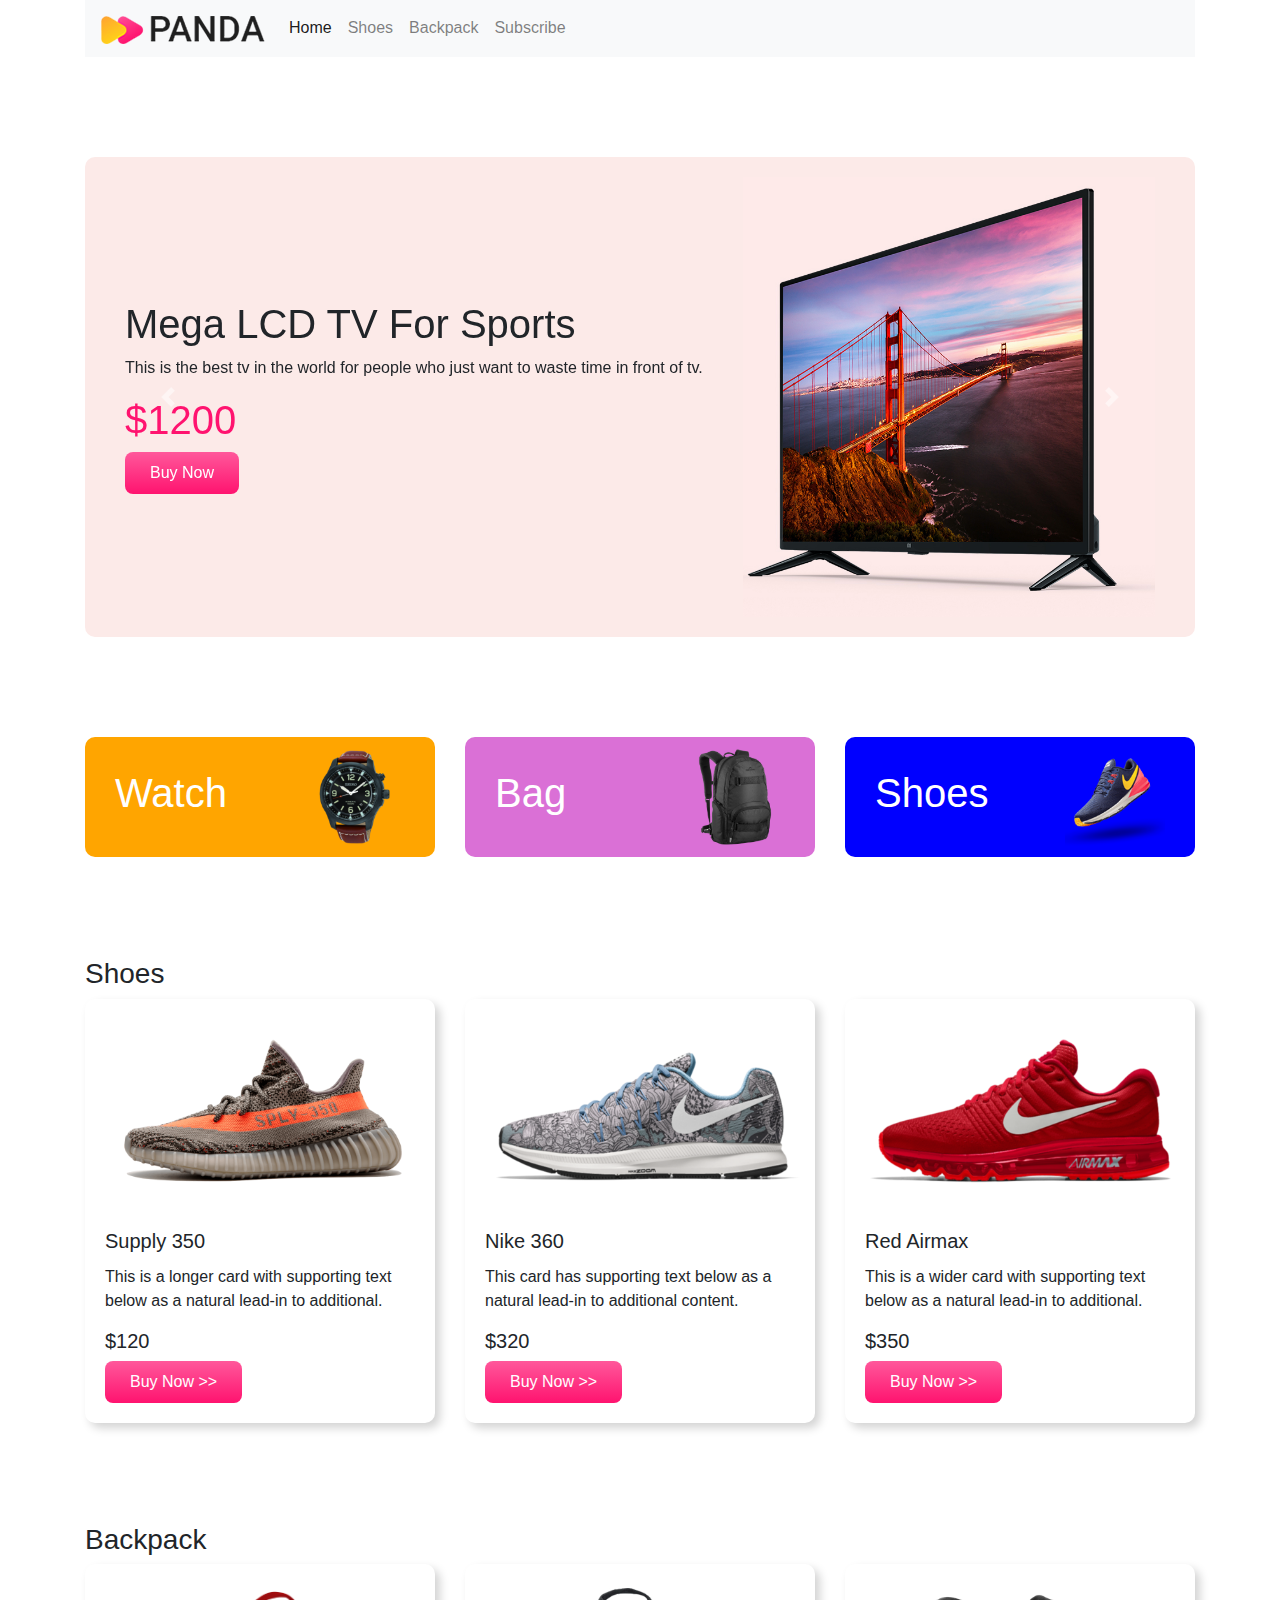
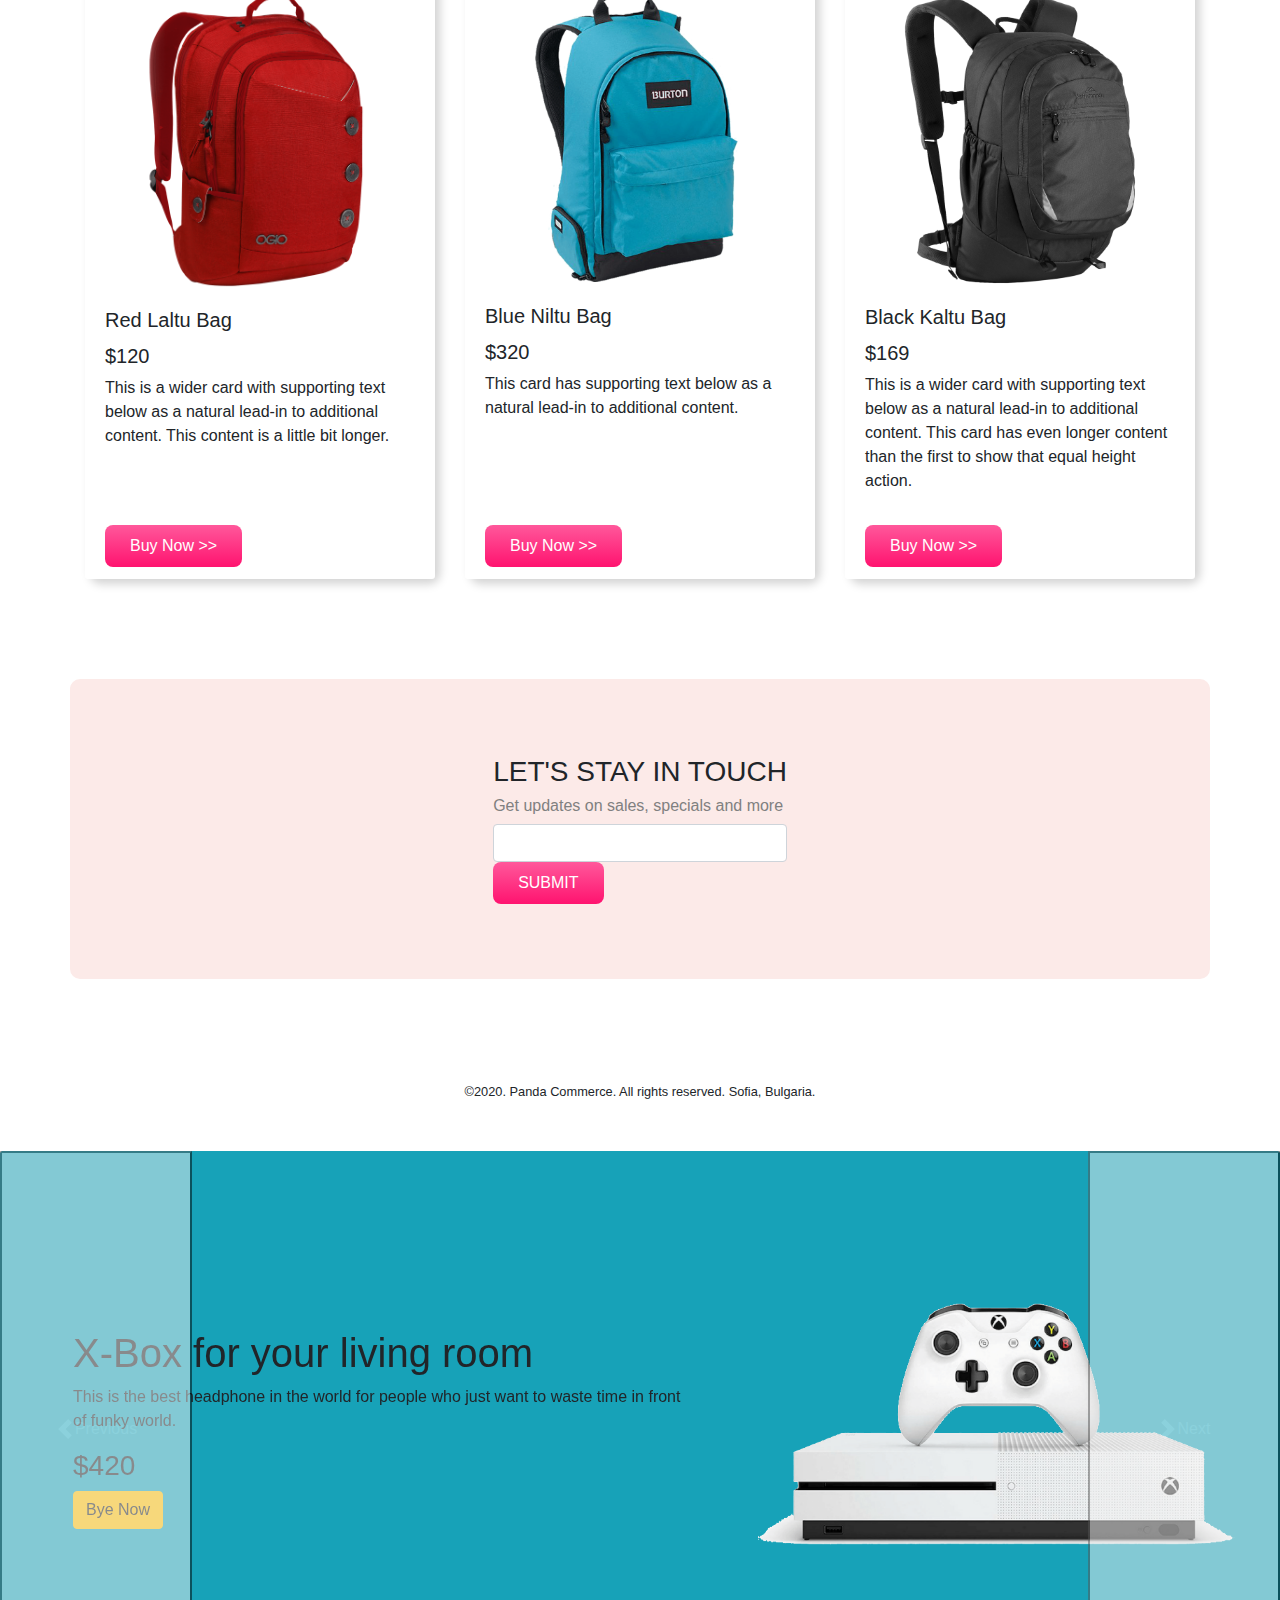
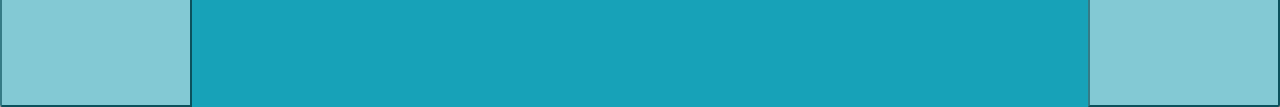
==== panda-ecomarch-bootstrap/index.html @ 9adb0c9a "first commit" ====
<!DOCTYPE html>
<html lang="en">

<head>
  <meta charset="UTF-8">
  <meta name="viewport" content="width=device-width, initial-scale=1.0">
  <meta http-equiv="X-UA-Compatible" content="ie=edge">
  <title>Panda Commerce</title>
  <link rel="stylesheet" href="https://stackpath.bootstrapcdn.com/bootstrap/4.4.1/css/bootstrap.min.css"
    integrity="sha384-Vkoo8x4CGsO3+Hhxv8T/Q5PaXtkKtu6ug5TOeNV6gBiFeWPGFN9MuhOf23Q9Ifjh" crossorigin="anonymous">
  <link rel="stylesheet" href="style.css">
</head>

<body>
  <div class="container">
    <nav class="navbar navbar-expand-lg navbar-light bg-light">
      <a class="navbar-brand" href="#">
        <img src="images/logo.png" alt="">
      </a>
      <button class="navbar-toggler" type="button" data-toggle="collapse" data-target="#navbarNav"
        aria-controls="navbarNav" aria-expanded="false" aria-label="Toggle navigation">
        <span class="navbar-toggler-icon"></span>
      </button>
      <div class="collapse navbar-collapse" id="navbarNav">
        <ul class="navbar-nav">
          <li class="nav-item active">
            <a class="nav-link" href="#">Home <span class="sr-only">(current)</span></a>
          </li>
          <li class="nav-item">
            <a class="nav-link" href="#shoes">Shoes</a>
          </li>
          <li class="nav-item">
            <a class="nav-link" href="#backpack">Backpack</a>
          </li>
          <li class="nav-item">
            <a class="nav-link" href="#subscribe">Subscribe</a>
          </li>
        </ul>
      </div>
    </nav>
  </div>
  <div class="container">
    <div id="carouselExampleControls" class="carousel slide orange-bg" data-ride="carousel">
      <div class="carousel-inner">
        <div class="carousel-item active">
          <div class="row align-items-center">
            <div class="col-md-7">
              <h1>Mega LCD TV For Sports</h1>
              <p>This is the best tv in the world for people who just want to waste time in front of tv.</p>
              <h1 class="price">$1200</h1>
              <button class="buy-now-button">Buy Now</button>
            </div>
            <div class="col-md-5">
              <img src="images/banner-images/tv.png" class="d-block w-100" alt="...">
            </div>
          </div>
        </div>
        <div class="carousel-item">
          <div class="row  align-items-center">
            <div class="col-md-7">
              <h1>Cool Dude Headphone</h1>
              <p>This is the best headphone in the world for people who just want to waste time in front of funky world.
              </p>
              <h1 class="price">$420</h1>
              <button class="buy-now-button">Buy Now</button>
            </div>
            <div class="col-md-5">
              <img src="images/banner-images/headphone.png" class="d-block w-100" alt="...">
            </div>
          </div>
        </div>
        <div class="carousel-item">
          <div class="row align-items-center">
            <div class="col-md-7">
              <h1>X-Box for your living room</h1>
              <p>This is the best x-box in the world for people who just want to waste time in front of fake sports.</p>
              <h1 class="price">$600</h1>
              <button class="buy-now-button">Buy Now</button>
            </div>
            <div class="col-md-5">
              <img src="images/banner-images/xbox.png" class="d-block w-100" alt="...">
            </div>
          </div>
        </div>
      </div>
      <a class="carousel-control-prev" href="#carouselExampleControls" role="button" data-slide="prev">
        <span class="carousel-control-prev-icon" aria-hidden="true"></span>
        <span class="sr-only">Previous</span>
      </a>
      <a class="carousel-control-next" href="#carouselExampleControls" role="button" data-slide="next">
        <span class="carousel-control-next-icon" aria-hidden="true"></span>
        <span class="sr-only">Next</span>
      </a>
    </div>
  </div>

  <div class="container categories">
    <div class="row">
      <div class="col-md-4">
        <div class="d-flex justify-content-between align-items-center cat1">
          <h1>Watch</h1>
          <img src="images/categories/watch.png" alt="">
        </div>
      </div>
      <div class="col-md-4">
        <div class="d-flex justify-content-between align-items-center cat2">
          <h1>Bag</h1>
          <img src="images/categories/bag.png" alt="">
        </div>
      </div>
      <div class="col-md-4">
        <div class="d-flex justify-content-between align-items-center cat3">
          <h1>Shoes</h1>
          <img src="images/categories/shoes.png" alt="">
        </div>
      </div>
    </div>
  </div>

  <div class="container shoes" id="shoes">
    <h3>Shoes</h3>
    <div class="card-deck">
      <div class="card">
        <img src="images/shoes/shoe-1.png" class="card-img-top" alt="...">
        <div class="card-body">
          <h5 class="card-title">Supply 350</h5>
          <p class="card-text">This is a longer card with supporting text below as a natural lead-in to additional.</p>
          <h5>$120</h5>
          <button class="buy-now-button">Buy Now >></button>
        </div>
      </div>
      <div class="card">
        <img src="images/shoes/shoe-2.png" class="card-img-top" alt="...">
        <div class="card-body">
          <h5 class="card-title">Nike 360</h5>
          <p class="card-text">This card has supporting text below as a natural lead-in to additional content.</p>
          <h5>$320</h5>
          <button class="buy-now-button">Buy Now >></button>
        </div>
      </div>
      <div class="card">
        <img src="images/shoes/shoe-3.png" class="card-img-top" alt="...">
        <div class="card-body">
          <h5 class="card-title">Red Airmax</h5>
          <p class="card-text">This is a wider card with supporting text below as a natural lead-in to additional.</p>
          <h5>$350</h5>
          <button class="buy-now-button">Buy Now >></button>
        </div>
      </div>
    </div>
  </div>

  <div class="container" id="backpack">
    <h3>Backpack</h3>
    <div class="card-deck">
      <div class="card">
        <img src="images/bags/bag-1.png" class="card-img-top" alt="...">
        <div class="card-body">
          <h5 class="card-title">Red Laltu Bag</h5>
          <h5>$120</h5>
          <p class="card-text">This is a wider card with supporting text below as a natural lead-in to additional
            content. This content is a little bit longer.</p>
        </div>
        <div class="card-footer">
          <button class="buy-now-button">Buy Now >></button>
        </div>
      </div>
      <div class="card">
        <img src="images/bags/bag-2.png" class="card-img-top" alt="...">
        <div class="card-body">
          <h5 class="card-title">Blue Niltu Bag</h5>
          <h5>$320</h5>
          <p class="card-text">This card has supporting text below as a natural lead-in to additional content.</p>
        </div>
        <div class="card-footer">
          <button class="buy-now-button">Buy Now >></button>
        </div>
      </div>
      <div class="card">
        <img src="images/bags/bag-3.png" class="card-img-top" alt="...">
        <div class="card-body">
          <h5 class="card-title">Black Kaltu Bag</h5>
          <h5>$169</h5>
          <p class="card-text">This is a wider card with supporting text below as a natural lead-in to additional
            content. This card has even longer content than the first to show that equal height action.</p>
        </div>
        <div class="card-footer">
          <button class="buy-now-button">Buy Now >></button>
        </div>
      </div>
    </div>
  </div>

  <div class="container d-flex align-items-center justify-content-center orange-bg" id="subscribe">
    <div>
      <h3>LET'S STAY IN TOUCH</h3>
      <h6>Get updates on sales, specials and more</h6>
      <input class="form-control" type="text">
      <button class="buy-now-button">SUBMIT</button>
    </div>
  </div>

  <footer>
    <small> ©2020. Panda Commerce. All rights reserved. Sofia, Bulgaria. </small>
  </footer>

  <script src="https://code.jquery.com/jquery-3.4.1.slim.min.js"
    integrity="sha384-J6qa4849blE2+poT4WnyKhv5vZF5SrPo0iEjwBvKU7imGFAV0wwj1yYfoRSJoZ+n"
    crossorigin="anonymous"></script>
  <script src="https://cdn.jsdelivr.net/npm/popper.js@1.16.0/dist/umd/popper.min.js"
    integrity="sha384-Q6E9RHvbIyZFJoft+2mJbHaEWldlvI9IOYy5n3zV9zzTtmI3UksdQRVvoxMfooAo"
    crossorigin="anonymous"></script>
  <script src="https://stackpath.bootstrapcdn.com/bootstrap/4.4.1/js/bootstrap.min.js"
    integrity="sha384-wfSDF2E50Y2D1uUdj0O3uMBJnjuUD4Ih7YwaYd1iqfktj0Uod8GCExl3Og8ifwB6"
    crossorigin="anonymous"></script>
</body>

</html>
<section class="mt-5">
  <div id="carouselExampleControls" class="carousel slide" data-bs-ride="carousel">
    <div class="carousel-inner">
      <div class="carousel-item active bg-info rounded">
        <div class="row">
          <div class="col-lg-7 d-flex align-items-center p-5">
            <div>
              <h1>Cool Dude Headphone</h1>
              <p>This is the best headphone in the world for people who just want to waste time in
                front of funky world.
              </p>
              <h3>$420</h3>
              <a class="btn btn-warning" href="">Bye Now</a>
            </div>
          </div>
          <div class="col-lg-5">
            <img src="images/banner-images/headphone.png" class="d-block w-100" alt="...">
          </div>
        </div>
      </div>
      <div class="carousel-item active bg-info rounded">
        <div class="row">
          <div class="col-lg-7 d-flex align-items-center p-5">
            <div>
              <h1>Mega LCD TV For Sports</h1>
              <p>This is the best headphone in the world for people who just want to waste time in
                front of funky world.
              </p>
              <h3>$420</h3>
              <a class="btn btn-warning" href="">Bye Now</a>
            </div>
          </div>
          <div class="col-lg-5">
            <img src="images/banner-images/tv.png" class="d-block w-100" alt="...">
          </div>
        </div>
      </div>
      <div class="carousel-item active bg-info rounded">
        <div class="row">
          <div class="col-lg-7 d-flex align-items-center p-5">
            <div>
              <h1>X-Box for your living room</h1>
              <p>This is the best headphone in the world for people who just want to waste time in
                front of funky world.
              </p>
              <h3>$420</h3>
              <a class="btn btn-warning" href="">Bye Now</a>
            </div>
          </div>
          <div class="col-lg-5">
            <img src="images/banner-images/xbox.png" class="d-block w-100" alt="...">
          </div>
        </div>
      </div>
    </div>
    <button class="carousel-control-prev" type="button" data-bs-target="#carouselExampleControls" data-bs-slide="prev">
      <span class="carousel-control-prev-icon" aria-hidden="true"></span>
      <span class="visually-hidden">Previous</span>
    </button>
    <button class="carousel-control-next" type="button" data-bs-target="#carouselExampleControls" data-bs-slide="next">
      <span class="carousel-control-next-icon" aria-hidden="true"></span>
      <span class="visually-hidden">Next</span>
    </button>
  </div>
</section>
---- panda-ecomarch-bootstrap/style.css ----
.container{
    margin-bottom: 100px;
}
.orange-bg{
    background-color: #fceae8;
    border-radius: 10px;
}
.carousel-item{
    padding: 20px 40px;
}
.price{
    color: #FF136F;
}
.buy-now-button{
    background-image: linear-gradient(to bottom, #FF589B 0%, #FF136F 100%);
    color: #fff;
    border: none;
    border-radius: 8px;
    padding: 9px 25px;
    cursor: pointer;
}
.cat1, .cat2, .cat3{
    padding: 10px 30px;
    border-radius: 10px;
}
.cat1{
    background-color: orange;
}
.cat2{
    background-color: orchid;
}
.cat3{
    background-color: blue;
}
.categories h1{
    color: white;
}
.categories img{
    width: 100px;
}
.card{
    border: none;
    border-radius: 10px;
    box-shadow: 5px 5px 10px lightgray;
}
.card-footer{
    background-color: white;
    border-top: none;
}
#subscribe{
    height: 300px;
}
#subscribe h6{
    color: gray;
}
footer{
    text-align: center;
}
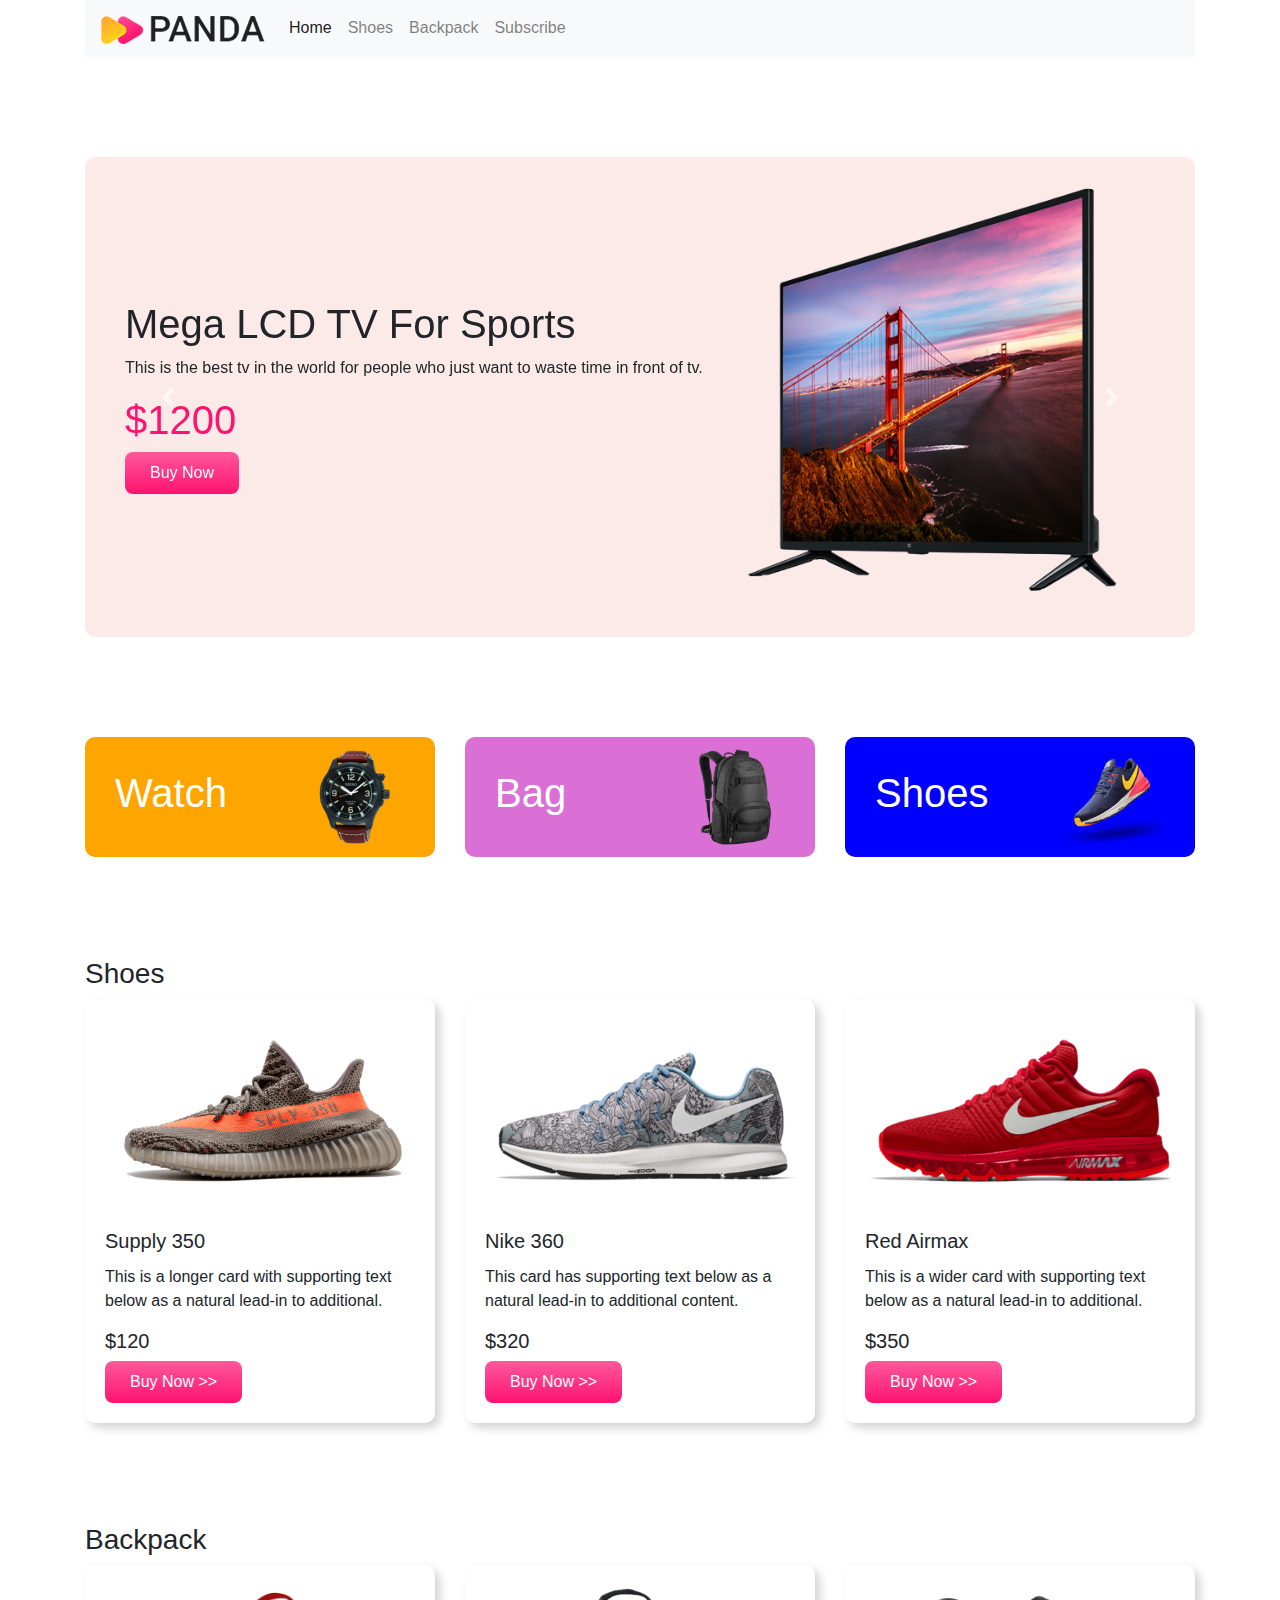
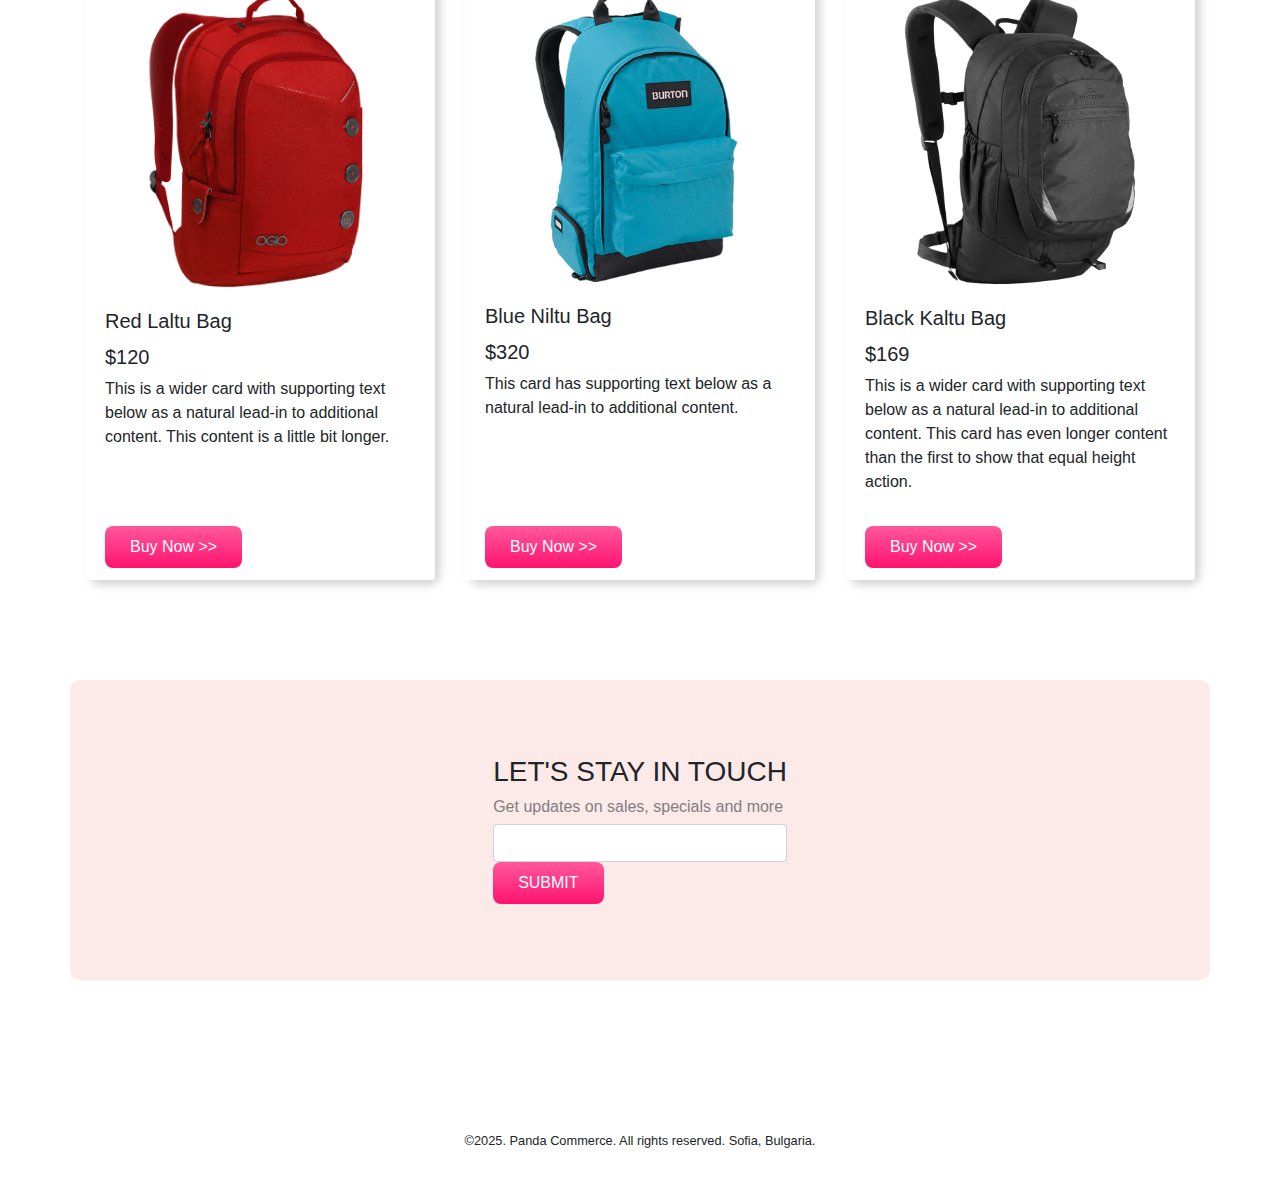
==== commit 6da40b51: "change code" ====
--- a/panda-ecomarch-bootstrap/index.html
+++ b/panda-ecomarch-bootstrap/index.html
@@ -51,7 +51,7 @@
               <button class="buy-now-button">Buy Now</button>
             </div>
             <div class="col-md-5">
-              <img src="images/banner-images/tv.png" class="d-block w-100" alt="...">
+              <img src="images/banner-images/tv-removebg-preview.png" class="d-block w-100" alt="...">
             </div>
           </div>
         </div>
@@ -200,8 +200,8 @@
     </div>
   </div>
 
-  <footer>
-    <small> ©2020. Panda Commerce. All rights reserved. Sofia, Bulgaria. </small>
+  <footer class="p-5">
+    <small> ©2025. Panda Commerce. All rights reserved. Sofia, Bulgaria. </small>
   </footer>
 
   <script src="https://code.jquery.com/jquery-3.4.1.slim.min.js"
@@ -215,69 +215,4 @@
     crossorigin="anonymous"></script>
 </body>
 
-</html>
-<section class="mt-5">
-  <div id="carouselExampleControls" class="carousel slide" data-bs-ride="carousel">
-    <div class="carousel-inner">
-      <div class="carousel-item active bg-info rounded">
-        <div class="row">
-          <div class="col-lg-7 d-flex align-items-center p-5">
-            <div>
-              <h1>Cool Dude Headphone</h1>
-              <p>This is the best headphone in the world for people who just want to waste time in
-                front of funky world.
-              </p>
-              <h3>$420</h3>
-              <a class="btn btn-warning" href="">Bye Now</a>
-            </div>
-          </div>
-          <div class="col-lg-5">
-            <img src="images/banner-images/headphone.png" class="d-block w-100" alt="...">
-          </div>
-        </div>
-      </div>
-      <div class="carousel-item active bg-info rounded">
-        <div class="row">
-          <div class="col-lg-7 d-flex align-items-center p-5">
-            <div>
-              <h1>Mega LCD TV For Sports</h1>
-              <p>This is the best headphone in the world for people who just want to waste time in
-                front of funky world.
-              </p>
-              <h3>$420</h3>
-              <a class="btn btn-warning" href="">Bye Now</a>
-            </div>
-          </div>
-          <div class="col-lg-5">
-            <img src="images/banner-images/tv.png" class="d-block w-100" alt="...">
-          </div>
-        </div>
-      </div>
-      <div class="carousel-item active bg-info rounded">
-        <div class="row">
-          <div class="col-lg-7 d-flex align-items-center p-5">
-            <div>
-              <h1>X-Box for your living room</h1>
-              <p>This is the best headphone in the world for people who just want to waste time in
-                front of funky world.
-              </p>
-              <h3>$420</h3>
-              <a class="btn btn-warning" href="">Bye Now</a>
-            </div>
-          </div>
-          <div class="col-lg-5">
-            <img src="images/banner-images/xbox.png" class="d-block w-100" alt="...">
-          </div>
-        </div>
-      </div>
-    </div>
-    <button class="carousel-control-prev" type="button" data-bs-target="#carouselExampleControls" data-bs-slide="prev">
-      <span class="carousel-control-prev-icon" aria-hidden="true"></span>
-      <span class="visually-hidden">Previous</span>
-    </button>
-    <button class="carousel-control-next" type="button" data-bs-target="#carouselExampleControls" data-bs-slide="next">
-      <span class="carousel-control-next-icon" aria-hidden="true"></span>
-      <span class="visually-hidden">Next</span>
-    </button>
-  </div>
-</section>+</html>